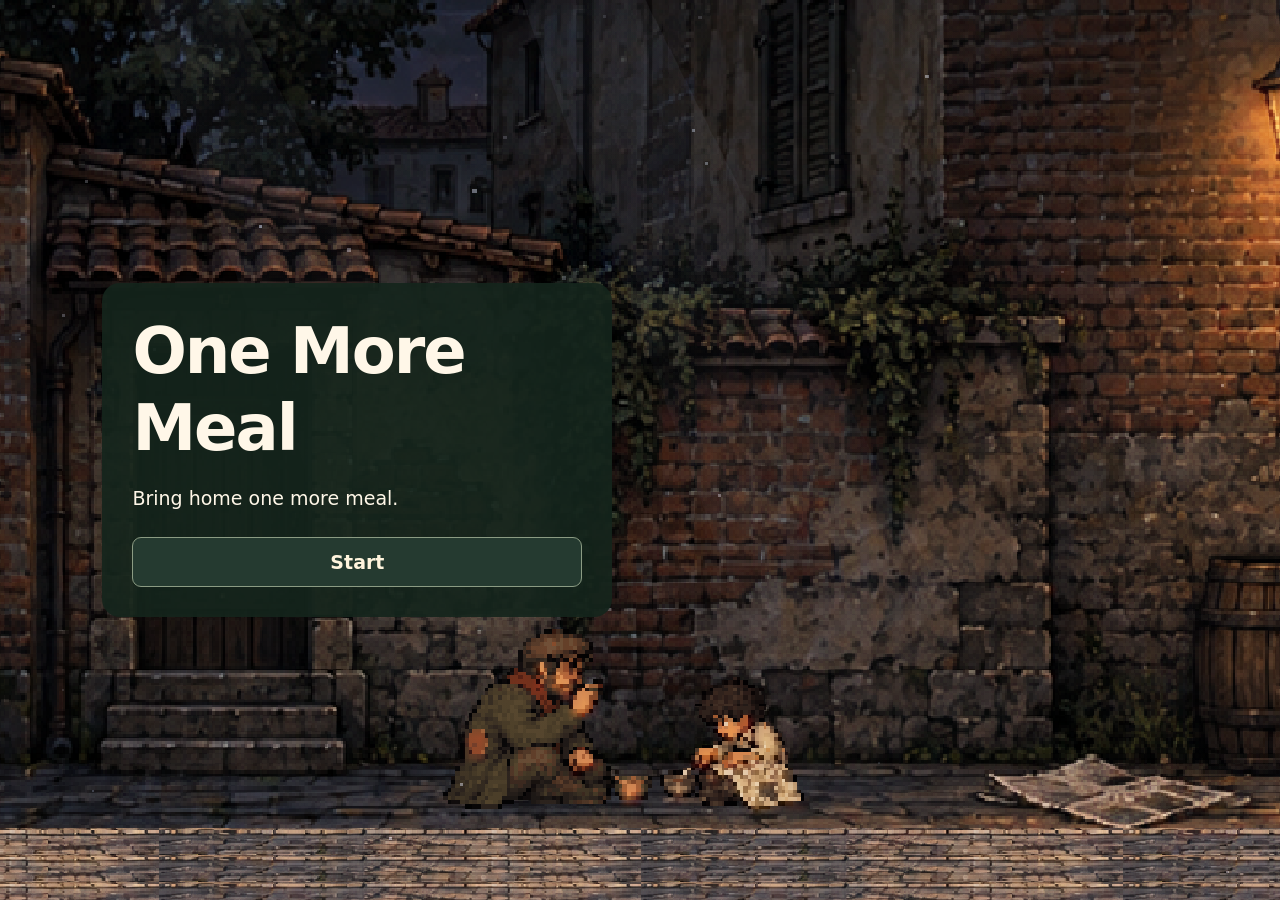
==== games/robberfather/index.html @ 1a1013fe "Remove obsolete code and harden repeated input with stress coverage" ====
<!doctype html>
<html lang="en">
<head>
 <meta charset="UTF-8"><meta name="viewport" content="width=device-width,initial-scale=1"><meta name="theme-color" content="#16201e"><meta name="description" content="A story of a pickpocket, a waiting son, and one more meal. A 2D survival game."><title>One More Meal</title>
 <link rel="icon" href="data:image/svg+xml,%3Csvg xmlns='http://www.w3.org/2000/svg' viewBox='0 0 64 64'%3E%3Crect width='64' height='64' rx='12' fill='%2316201e'/%3E%3Cpath d='M12 32h40v8L42 50H22L12 40Z' fill='%23d6b77a'/%3E%3Cpath d='M22 25v-9m10 9V12m10 13v-9' stroke='%23d6b77a' stroke-width='4'/%3E%3C/svg%3E">
 <link rel="stylesheet" href="game.css?v=stress-cleanup-v49">
</head>
<body>
  <section class="game-stage is-intro" id="stage" aria-label="One More Meal">
   <canvas id="game" width="1440" height="840" tabindex="0" aria-label="2D survival game"></canvas>
   <button id="pauseBtn" class="pause-button" aria-label="Pause">Ⅱ</button>
   <div id="hud" class="game-hud"><span id="dayNumber"></span><span id="healthNote" hidden></span></div>
   <div class="day-clock" id="dayClock"><span data-i18n="untilDusk"></span><strong id="timeLeft">02:30</strong></div>
   <div id="intro" class="intro"><div class="intro-content"><h1 data-i18n="title"></h1><p data-i18n="introOneLine"></p><button id="continueBtn" class="primary-button" hidden></button><button id="startBtn" class="primary-button" data-i18n="start"></button></div></div>
   <section id="prologue" class="prologue" aria-label="Opening scene" hidden><button id="prologueNext" class="prologue-copy"><span id="prologueText"></span><small data-i18n="clickNext"></small></button><button id="prologueSkip" class="prologue-skip" data-i18n="skipPrologue"></button></section>
   <button id="homePrompt" class="home-prompt" hidden><kbd data-control="home">M</kbd><div><strong id="homePromptTitle"></strong></div></button>
   <div id="chaseTag" class="chase-tag" hidden><strong data-i18n="chase"></strong></div>
   <section id="dayNotice" class="day-notice" role="status" aria-live="polite" hidden><strong id="dayNoticeTitle"></strong><p id="dayNoticeCopy"></p></section>
   <div id="toast" class="toast" role="status" aria-live="polite"></div>
   <div id="targetCard" class="target-card" hidden><div class="target-card-top"><kbd data-control="steal">E</kbd><div><div class="target-heading"><strong id="targetName"></strong><span id="targetLevel" class="difficulty-label"></span></div><small id="targetDetail"></small></div><b id="targetReward"></b></div><div class="suspicion-row"><span data-i18n="suspicion"></span><div><i id="suspicionBar"></i></div><span id="riskLabel"></span></div></div>
   <div id="fullPocketsNotice" class="full-pockets-notice" role="status" data-i18n="coinsFullNotice" hidden></div>
   <div id="coverGuide" class="cover-guide" role="status" hidden><strong data-i18n="practiceCoverTitle"></strong><span><kbd id="coverGuideKey"></kbd><span id="coverGuideAction"></span></span><b id="coverGuideArrow" aria-hidden="true">↓</b></div>
   <div id="shopGuide" class="cover-guide shop-guide" role="status" hidden><span><kbd id="shopGuideKey"></kbd><span id="shopGuideText"></span></span><b id="shopGuideArrow" aria-hidden="true">↓</b></div>
   <div id="tutorial" class="tutorial" role="status"><kbd class="tutorial-arrow" id="tutorialKey">↔</kbd><p id="tutorialText"></p></div>
   <div id="tutorialSkip" class="tutorial-skip" role="progressbar" aria-label="Hold to skip tutorial" aria-valuemin="0" aria-valuemax="100" aria-valuenow="0" hidden><span><kbd data-control="skipTutorial">T</kbd> <span data-i18n="tutorialSkipHint"></span></span><div><i id="tutorialSkipBar"></i></div></div>
   <div class="bottom-hud" id="resourceHud">
    <div class="hud-group"><span data-i18n="coinTitle"></span><div class="hud-slots" id="coinSlots" role="group"></div></div>
    <div class="hud-group"><span id="mealTarget"></span><div class="hud-slots" id="foodSlots" role="group"></div></div>
    <div class="hud-group"><span data-i18n="chances"></span><div class="hud-slots" id="attemptSlots" role="group"></div></div>
   </div>
   <div class="discard-note" id="discardNote" hidden><span data-i18n="holdDiscard"></span><div><i id="discardBar"></i></div></div>
   <div class="stamina" id="staminaWrap" hidden><span id="staminaLabel"></span><div><i id="staminaBar"></i></div></div>
   <div id="cinema" class="cinema" hidden><div class="cinema-top"><span id="cinemaDay"></span><small data-i18n="nightKicker"></small></div><div class="cinema-copy"><h2 id="nightTitle"></h2><p id="mealCopy"></p><button id="nextDayBtn" class="primary-button"><span id="nextDayText"></span><b>→</b></button></div><div class="night-summary"><span><span data-i18n="nightEarned"></span> <b id="nightEarned"></b></span><span><span data-i18n="nightSpent"></span> <b id="nightSpent"></b></span></div></div>
   <button id="binGuide" class="cover-guide bin-guide" hidden><span><kbd data-control="hide">F</kbd> <span data-i18n="inspectBinAction"></span></span><b id="binGuideArrow" aria-hidden="true">↓</b></button>
   <div id="binCard" class="bin-card" hidden><span class="eyebrow" data-i18n="binTitle"></span><p id="binContents"></p><div><button id="binTake" data-i18n="takeFood"></button><button id="binLeave" data-i18n="leaveFood"></button></div></div>
   <div id="hidePrompt" class="hide-prompt" hidden></div>
   <div id="doorPrompt" class="hide-prompt door-prompt" hidden></div><div id="shopPrompt" class="hide-prompt door-prompt shop-prompt" hidden></div>
   <div id="pickpocket" class="pickpocket" hidden><div class="pick-top"><strong data-pick-title></strong><p data-pick-hint></p></div><canvas width="640" height="400"></canvas><div class="pick-bottom"><div class="pick-track"><i data-pick-bar></i></div></div></div>
   <div id="shell" class="pickpocket shell" hidden><div class="pick-top"><strong data-i18n="shellTitle"></strong><small data-i18n="shellHint"></small></div><canvas width="640" height="360"></canvas><div class="pick-bottom"><span data-shell-note></span><small class="shell-net" data-shell-net></small><button class="primary-button shell-bet" data-shell-bet><span data-i18n="shellBet"></span></button><button id="shellExit" class="shell-exit"><kbd data-control="steal">E</kbd> <span data-i18n="shellExit"></span></button><small data-shell-exit-note data-i18n="shellForfeit" hidden></small></div></div>
   <section id="dialogue" class="dialogue" role="dialog" aria-labelledby="sonSpeaker" hidden><div class="dialogue-top"><span id="sonSpeaker" data-i18n="son"></span><small id="dialogueCount"></small></div><p id="sonLine"></p><div class="dialogue-bottom"><button id="dialogueNext" class="primary-button"><span></span><b>→</b></button></div></section>
   <div id="endingOverlay" class="ending-overlay" hidden><div class="cinema-top"><span data-i18n="endingLabel"></span></div><div class="ending-copy"><h2 id="endingTitle"></h2><p id="endingCaption"></p><button id="endingSkip" class="ending-skip" data-i18n="skipEnding"></button><button id="endingRestart" class="primary-button" disabled><span data-i18n="overAction"></span><b>→</b></button></div></div>
   <div id="fade" class="fade"></div>
<div class="modal-backdrop" id="modal" hidden><section class="modal" role="dialog" aria-modal="true" aria-labelledby="modalTitle" tabindex="-1">
<button id="closeModal" class="modal-close" aria-label="Back">←</button><h2 id="modalTitle"></h2><div id="modalBody"></div>
<div id="preferences" hidden><button id="soundBtn" data-i18n="toggleSound"></button></div>
<button id="modalAction" class="primary-button"><span></span></button><button id="modalCancel" class="modal-cancel" data-i18n="cancel" hidden></button><div id="pauseChoices" hidden><button id="volumeTab" data-i18n="volume"></button><button id="controlsTab" data-i18n="controlsTitle"></button><button id="helpBtn" data-i18n="guide"></button><button id="restartBtn" data-i18n="restartStory"></button></div>
<aside id="pauseTools" class="pause-tools" hidden><button id="saveBtn" class="primary-button" data-i18n="save"></button><select id="localeSelect" aria-label="Language"><option value="en">EN</option><option value="ko">한국어</option></select><button id="fullscreenBtn" data-i18n="fullscreen"></button></aside>
</section></div>
</section>
<script type="module" src="app.js?v=stress-cleanup-v49"></script>
</body></html>
---- games/robberfather/game.css ----
:root{font-family:'Noto Sans KR',system-ui,sans-serif;color:#fff7e8;background:#17231f;font-synthesis:none;--gold:#edc786;--panel:#1b2b26f5}
*{box-sizing:border-box}
html,body{width:100%;height:100%;margin:0;overflow:hidden;overscroll-behavior:none}
button,select,input{font:inherit;color:inherit}
button{cursor:pointer;border:0}
button:focus-visible,select:focus-visible,input:focus-visible,canvas:focus-visible{outline:3px solid #ffdc94;outline-offset:3px}
[hidden]{display:none!important}
svg{fill:none;stroke:currentColor;stroke-width:1.8;stroke-linecap:round;stroke-linejoin:round}
.game-stage{position:fixed;inset:0;width:100vw;height:100dvh;isolation:isolate;overflow:hidden;background:#17231f}
#game{display:block;width:100%;height:100%;object-fit:fill;image-rendering:pixelated;outline:none}
.pause-button{position:absolute;right:20px;top:18px;z-index:10;width:44px;height:44px;border-radius:12px;background:var(--panel);font-size:25px;color:#fff3da}
.primary-button,button{border-radius:9px}
.primary-button{background:var(--gold);color:#26352d;padding:13px 20px;font-weight:700;min-height:46px}
.primary-button:hover{background:#ffe1a6}
.primary-button:disabled{opacity:.5}
.intro{position:absolute;inset:0;z-index:6;display:flex;align-items:center;padding-left:8%}
.intro-content{padding:30px;border-radius:18px;background:#14251ce8;max-width:510px}
.intro h1{font:800 clamp(40px,5vw,68px)/1.2 system-ui,sans-serif;margin:0 0 20px;letter-spacing:-2px}
.intro p{font-size:19px;margin:0 0 28px}
.intro button{display:block;width:100%;margin-top:12px;font-size:19px}
.intro button:last-child:not(:first-of-type){background:#253a30;color:#fff4dd;border:1px solid #8b9b83}
.prologue{position:absolute;inset:0;z-index:8;cursor:pointer;user-select:none}
.prologue-copy{position:absolute;left:7%;top:24%;max-width:460px;margin:0;padding:26px;border-radius:16px;background:#14251cf2;color:#fff8e7;font-size:clamp(22px,2.3vw,30px);line-height:1.8;word-break:keep-all;white-space:pre-line;animation:prologue-in .8s ease-out;text-align:left}
.prologue-copy small{display:block;font-size:16px;color:#efd099;margin-top:16px}
.prologue-skip{position:absolute;right:24px;top:24px;pointer-events:auto;padding:13px 20px;border-radius:10px;background:#21382ff2;color:#fff0cc;border:1px solid #9ca890;font-size:18px}
.is-prologue #hud,.is-prologue #resourceHud,.is-prologue #dayClock,.is-prologue #pauseBtn{display:none}
@keyframes prologue-in{from{opacity:0;transform:translateY(10px)}to{opacity:1;transform:none}}
@media(prefers-reduced-motion:reduce){.prologue-copy{animation:none}}
.game-hud{position:absolute;left:20px;top:20px;z-index:3;display:flex;gap:12px;align-items:center;pointer-events:none}
.game-hud>span{background:var(--panel);padding:8px 13px;border-radius:10px;font-size:20px;font-weight:700}
#healthNote{font-size:20px;color:#ffd5a0}
.day-notice{position:absolute;left:50%;top:43%;transform:translate(-50%,-50%);z-index:7;width:max-content;max-width:min(92%,850px);padding:26px 36px;border-radius:16px;background:#14251cf5;border:1px solid #d8ab6a;color:#fff7e8;text-align:center;pointer-events:none;box-shadow:0 8px 30px #0005;animation:day-notice-in .35s ease-out}
.day-notice strong{display:block;font-size:clamp(27px,3vw,38px);line-height:1.4;color:#ffdcaa}
.day-notice p{font-size:clamp(19px,2vw,25px);line-height:1.65;margin:12px 0 0;white-space:pre-line;word-break:keep-all}
@keyframes day-notice-in{from{opacity:0}to{opacity:1}}
@media(prefers-reduced-motion:reduce){.day-notice{animation:none}}
.day-clock{position:absolute;top:18px;left:50%;transform:translateX(-50%);z-index:3;display:flex;gap:12px;align-items:center;padding:9px 16px;border-radius:12px;background:var(--panel);pointer-events:none}
.day-clock>span{font-size:17px}
.day-clock strong{font-size:25px;font-variant-numeric:tabular-nums}
.day-clock.urgent{color:#ffb497}
.bottom-hud{position:absolute;bottom:18px;left:20px;z-index:4;display:flex;gap:28px;background:var(--panel);padding:13px 18px;border-radius:14px;pointer-events:none}
.hud-group>span{display:block;font-size:16px;margin-bottom:7px;font-weight:700}
.hud-highlight .food-slot{animation:hud-border 1s ease-in-out infinite}
.hud-highlight .chance.used{opacity:1;animation:lost-chance 1s ease-in-out infinite}
@keyframes hud-border{0%,100%{border-color:#bfa56d;box-shadow:0 0 0 1px #dcb57a44}50%{border-color:#fff6c0;box-shadow:0 0 0 3px #ffe29e,0 0 17px #ffe29e88}}
@keyframes lost-chance{0%,100%{border-color:#c46243;box-shadow:0 0 0 1px #e8855b66}50%{border-color:#ffd0a1;box-shadow:0 0 0 3px #ffb273,0 0 18px #ef774aaa}}
@media(prefers-reduced-motion:reduce){.hud-highlight .food-slot,.hud-highlight .chance.used{animation:none;border-color:#fff1b0;box-shadow:0 0 0 3px #efb86c}}
.hud-slots{display:flex;gap:7px;align-items:center}
.food-slot,.chance{display:grid;place-items:center;width:30px;height:32px;border:1px solid #b2b6a35c;border-radius:6px;color:#b0baaa;background:#17251f}
.food-slot svg{width:25px;height:25px;opacity:.55}
.food-slot.coin,.food-slot.fresh{color:#ffdf9b;border-color:#ffe0a4;background:#74562955}
.food-slot.coin svg,.food-slot.fresh svg,.food-slot.rotten svg{opacity:1}
.food-slot.rotten{color:#b8de92;border-color:#b8de92;background:#486a3655}
.food-slot.reserve{width:22px;height:25px}
.food-slot.reserve svg{width:19px}
.food-slot.reserve:nth-child(4){margin-left:8px}
.chance{font-size:23px}
.chance.available{color:#ffdc98;border-color:#dbc896}
.chance.used{color:#a88b80;opacity:.45}
.home-prompt{position:absolute;right:20px;bottom:22px;z-index:5;background:#f3d599;color:#22352a;display:flex;align-items:center;gap:10px;padding:13px 20px;min-height:52px}
.home-prompt strong{font-size:18px}
.home-prompt kbd{font:700 19px system-ui}

.chase-tag{position:absolute;top:80px;left:50%;transform:translateX(-50%);z-index:5;color:#fff0e5;background:#713c30ef;padding:10px 20px;border-radius:10px}
.chase-tag strong{font-size:18px}
.toast{position:absolute;top:86px;left:50%;transform:translate(-50%,-5px);max-width:70%;z-index:12;background:var(--panel);border-radius:12px;padding:10px 18px;font-size:17px;line-height:1.5;opacity:0;pointer-events:none}
.toast.visible{opacity:1;transform:translate(-50%,0)}
.toast.danger{color:#ffc2a6}
.target-card{position:absolute;left:50%;top:21%;transform:translateX(-50%);z-index:4;border-radius:12px;background:var(--panel);padding:12px 16px;min-width:290px}
.target-card-top{display:flex;gap:12px;align-items:center}
.target-card kbd{font-size:22px;color:var(--gold)}
.target-card strong,.target-card small{display:block}
.target-card small{margin-top:4px;font-size:16px}
.target-card b{margin-left:auto}
.suspicion-row{display:flex;align-items:center;gap:9px;margin-top:8px;font-size:14px}
.suspicion-row>div{flex:1;height:6px;background:#4e2720;border-radius:3px}
.suspicion-row i{display:block;height:100%;background:#ef6b55}
.tutorial{position:absolute;left:50%;top:145px;transform:translateX(-50%);z-index:5;display:flex;align-items:center;gap:14px;max-width:75%;padding:13px 20px;border-radius:12px;background:var(--panel)}
.tutorial p{font-size:18px;line-height:1.5;margin:0}
.tutorial.purchase,.hide-prompt.shop-prompt{background:linear-gradient(90deg,#695b34 var(--hold-progress,0%),var(--panel) var(--hold-progress,0%))}
.tutorial kbd{font-size:23px;color:var(--gold);white-space:nowrap}
.stamina{position:absolute;top:79%;left:38%;transform:translateX(-50%);display:flex;align-items:center;gap:9px;z-index:4;background:var(--panel);padding:7px 11px;border-radius:8px;font-size:14px}
.stamina>div{width:78px;height:4px;background:#69745c}
.stamina i{display:block;height:100%;background:var(--gold)}
.stamina.exhausted i{background:#e49a79}
.hide-prompt,.bin-card{position:absolute;left:50%;bottom:22px;transform:translateX(-50%);z-index:5;background:var(--panel);border-radius:10px;padding:11px 18px;font-size:17px}
#hidePrompt,#doorPrompt,#shopPrompt{left:auto;right:20px;transform:none}
.game-stage:has(#homePrompt:not([hidden])) :is(#hidePrompt,#doorPrompt,#shopPrompt){bottom:90px}
.hide-prompt.unsafe{color:#ffb297}
.bin-card{bottom:auto;top:30%;max-width:400px;border:1px solid #b2a37c}.bin-card button{background:#425c47;color:#fff1d0;border:1px solid #a3ac8c;padding:9px 12px;border-radius:7px;font:inherit}.bin-card button:disabled{opacity:.45}
.bin-card p{line-height:1.6}
.bin-card>div{display:flex;gap:24px;color:#e3c989}
.discard-note{position:absolute;right:20px;bottom:158px;background:var(--panel);padding:8px 12px;border-radius:10px;font-size:14px;z-index:4}
.discard-note>div{height:3px;background:#718d6044}
.discard-note i{display:block;height:100%;background:#b5d78f}
.pickpocket{position:absolute;left:50%;top:50%;transform:translate(-50%,-50%);width:min(640px,calc(100vw - 40px));z-index:7;border-radius:14px;padding:12px;background:#192b25;border:1px solid #dac796;box-shadow:0 12px 40px #0006}
.pick-top strong{display:block;font-size:20px;line-height:28px;white-space:nowrap;overflow:hidden;text-overflow:ellipsis}
.pick-top p{font-size:17px;line-height:25px;height:50px;margin:6px 0 10px;color:#faeac8}
.pick-top p.bad{color:#ffb095}
.pickpocket canvas{display:block;width:100%;height:auto;aspect-ratio:640/400;touch-action:none;cursor:grab;border-radius:6px;image-rendering:pixelated}
.pick-bottom{margin-top:9px}
.pick-track{height:5px;border-radius:4px;background:#5c715055;overflow:hidden}
.pick-track i{height:100%;display:block;background:var(--gold)}
.shell canvas{aspect-ratio:640/360}
.shell .pick-top small{display:block;line-height:1.5;margin:7px 0}
.shell .pick-bottom{display:flex;flex-wrap:wrap;gap:10px;align-items:center;font-size:16px}
.shell-bet{margin-left:auto}
.shell-net{opacity:.8}
.dialogue{position:absolute;z-index:7;left:var(--speaker-x,27%);bottom:calc(100% - var(--speaker-y,65%) + 24px);transform:translateX(-35px);width:min(430px,70vw);padding:19px 22px;border-radius:15px;background:#22372ef8;border:1px solid #aeb59788}
.dialogue:after{content:'';position:absolute;top:100%;left:25px;width:20px;height:20px;background:#22372e;border-right:1px solid #aeb59788;border-bottom:1px solid #aeb59788;transform:translateY(-10px) rotate(45deg)}
.dialogue-top{display:flex;justify-content:space-between;font-size:15px;color:#efcd8e}
.dialogue>p{word-break:keep-all;font-size:21px;line-height:1.6;margin:13px 0 18px;min-height:34px}
.dialogue-bottom{display:flex;justify-content:flex-end}
.dialogue button{min-width:100px;font-size:17px}
.cinema,.ending-overlay{position:absolute;inset:0;z-index:6;pointer-events:none}
.cinema-top{display:flex;justify-content:space-between;padding:20px 28px;background:#16231ff2;font-size:18px}
.cinema-top small{font-size:14px}
.cinema-copy,.ending-copy{position:absolute;left:7%;top:24%;max-width:390px;padding:20px;background:#182a23ed;border-radius:15px}
.cinema h2,.ending-copy h2{font-size:29px;line-height:1.4;margin:0 0 15px}
.cinema p,.ending-copy p{font-size:18px;line-height:1.8;margin:0 0 20px}
.cinema button,.ending-copy button{pointer-events:auto;font-size:17px}
.night-summary{position:absolute;left:7%;bottom:8%;display:flex;gap:24px;padding:12px;background:var(--panel);border-radius:10px}
.ending-skip{padding:10px;background:transparent;color:var(--gold);margin-bottom:12px}
.fade{position:absolute;inset:0;z-index:25;opacity:0;pointer-events:none;background:#17251f;transition:opacity .65s}
.fade.active{opacity:1}
.modal-backdrop{position:fixed;inset:0;z-index:40;background:#10201988;display:grid;place-items:center}
.modal{width:min(660px,calc(100vw - 40px));max-height:calc(100dvh - 40px);overflow:auto;background:#22362e;border:1px solid #8a9a83;border-radius:18px;padding:24px;position:relative}
.modal h2{margin:0 40px 20px 0;font-size:25px}
.modal p,.modal li{font-size:17px;line-height:1.65}
.modal ul{padding-left:23px;margin:0 0 18px}
.modal li{margin:6px 0}
.modal button:not(.modal-close){min-height:42px;font-size:17px}
.modal-close{position:absolute;right:16px;top:14px;background:none;font-size:25px}
.modal>.primary-button{width:100%;margin-top:18px}
.pause-menu .modal{width:min(560px,calc(100vw - 40px));padding:22px;display:grid;grid-template-columns:1fr 1fr;gap:0 22px}
.pause-menu #modalBody{display:none}
.pause-menu .primary-button{margin:0}
.pause-menu #modalAction{grid-column:1;grid-row:1}
.pause-menu #pauseChoices{grid-column:1;grid-row:2;display:grid;gap:10px;margin-top:10px}
.pause-menu #pauseChoices button{width:100%;background:#344d3e;color:#fff4de;padding:11px;font-size:19px}
.pause-tools{grid-column:2;grid-row:1 / span 2;display:flex;flex-direction:column;gap:12px;border-left:1px solid #71866a66;padding-left:22px}
.pause-tools>button,.pause-tools>select{width:100%;min-height:46px;border-radius:8px}
.pause-tools #saveBtn{font-size:19px}
.pause-tools #fullscreenBtn{background:#344d3e;color:#fff4de}
.binding-grid{display:grid;grid-template-columns:1fr 1fr;gap:10px 20px}
.binding-grid label{display:flex;gap:12px;align-items:center;justify-content:space-between;font-size:16px}
.binding-grid button,#modalBody>button{background:#38513f;color:#fff3dc;border:1px solid #7f9278;padding:7px 12px}
.binding-note{font-size:14px!important;margin:12px 0}
.volume-setting{display:flex;flex-wrap:wrap;justify-content:space-between;gap:16px;font-size:19px}
.volume-setting input{width:100%;accent-color:#f1c77d}
select,#soundBtn{background:#36503f;color:#fff4df;padding:8px 12px;border-radius:7px;border:1px solid #8b9a80}
#soundBtn{margin-top:12px}
.modal table{width:100%;border-collapse:collapse;font-size:16px}
.modal th,.modal td{text-align:left;padding:9px 12px;border-bottom:1px solid #71866a66}
.modal th{color:#f2d090}
.is-intro .game-hud,.is-intro .bottom-hud,.is-intro .day-clock,.is-intro .pause-button,.is-morning .game-hud,.is-morning .bottom-hud,.is-morning .day-clock,.is-night .game-hud,.is-night .bottom-hud,.is-night .day-clock,.is-ending .game-hud,.is-ending .bottom-hud,.is-ending .day-clock{display:none}
.is-stealing .target-card{display:none}
.full-pockets-notice{position:absolute;left:50%;bottom:125px;transform:translateX(-50%);z-index:5;max-width:75%;padding:14px 20px;border-radius:12px;background:var(--panel);color:#ffdf99;font-size:18px;text-align:center}
.is-arrest .ending-copy{left:24px;top:90px;padding:16px;max-width:370px}
.is-arrest .ending-copy h2{font-size:26px;margin-bottom:10px}
.is-arrest .ending-copy p{font-size:18px;line-height:1.55;margin-bottom:12px}
@media(max-height:650px){.pickpocket{width:min(550px,80vw)}
.pick-top p{font-size:16px;line-height:22px;height:44px}
.bottom-hud{bottom:10px;padding:9px 12px}
.hide-prompt{bottom:105px}
.modal{padding:18px}
.modal p,.modal li{font-size:15px;line-height:1.5}
}
@media(max-width:700px){.bottom-hud{gap:14px;left:10px}
.hud-slots{gap:4px}
.food-slot,.chance{width:24px;height:28px}
.hud-group>span{font-size:14px}
.game-hud{left:10px}
.day-clock{left:auto;right:70px;transform:none}
.binding-grid{grid-template-columns:1fr}
.home-prompt{right:10px;bottom:105px}
.game-stage:has(#homePrompt:not([hidden])) :is(#hidePrompt,#doorPrompt,#shopPrompt){bottom:173px}
.discard-note{bottom:231px}
.dialogue{width:65vw}
.cinema-copy,.ending-copy{max-width:80%;top:20%}
}

.cover-guide{position:absolute;z-index:6;transform:translate(-50%,-100%);padding:12px 16px;border:2px solid #ffdc94;border-radius:12px;background:#192c23f5;color:#fff0ca;text-align:center;pointer-events:none;box-shadow:0 0 18px #e5be6555;white-space:nowrap}
.cover-guide>strong{display:block;font-size:19px;margin-bottom:6px}
.cover-guide>span{display:flex;gap:9px;align-items:center;font-size:18px}
.cover-guide kbd{padding:3px 10px;background:#edc786;color:#17251f;border-radius:5px;font-size:25px;font-weight:800}
.cover-guide>b{position:absolute;left:50%;top:100%;transform:translateX(-50%);font-size:36px;line-height:1.1;color:#ffe3a3;text-shadow:0 2px 5px #000;animation:cover-arrow .8s ease-in-out infinite alternate}
.cover-guide.ready{border-width:3px;box-shadow:0 0 25px #ffe3a399}
.cover-guide.ready kbd{animation:hud-border .8s ease-in-out infinite}
@keyframes cover-arrow{to{margin-top:7px}}
@media(prefers-reduced-motion:reduce){.cover-guide>b,.cover-guide.ready kbd{animation:none}}
.pause-menu #pauseChoices #restartBtn{margin-top:8px;background:#493d33;color:#ffd4ba}
.modal-cancel{display:block;width:100%;margin-top:10px;padding:11px 20px;background:#344d3e;color:#fff4de}


.shop-guide{padding:10px 15px}
.target-heading{display:flex;align-items:center;gap:10px;margin-bottom:3px}
.target-heading strong{font-size:20px}
.difficulty-label{font-size:14px;font-weight:700;white-space:nowrap;border-radius:5px;padding:3px 7px;background:#314d3a;color:#bde8b3}
.difficulty-label[data-level=normal]{background:#58492b;color:#ffdc91}
.difficulty-label[data-level=hard]{background:#69382e;color:#ffd0b4}
#targetReward{font-size:20px;white-space:nowrap}

.bin-guide{pointer-events:auto;font:700 19px system-ui;cursor:pointer;max-width:300px}.bin-guide kbd{font:700 22px system-ui;color:#ffe4a1}.bin-guide b{display:block;font-size:28px;line-height:1.1}

.bin-guide.learned{border:1px solid #82917c;box-shadow:none;background:#1c302be8;color:#e2e6d6}.bin-guide.learned kbd{background:transparent;color:#e2e6d6;animation:none}.bin-guide.learned>b{animation:none;color:#c5cbbb;text-shadow:none}

.volume-setting+.volume-setting{margin-top:20px}.shell-exit{background:#2e4438;color:#f3dfad;border:1px solid #9ca584;border-radius:8px;padding:11px 15px;font:700 17px system-ui;white-space:nowrap}.shell-exit kbd{font:inherit}.shell [data-shell-exit-note]{flex-basis:100%;font-size:14px;color:#e6c7a1}

.tutorial-skip{position:absolute;right:20px;top:80px;z-index:11;padding:10px 14px;background:var(--panel);border:1px solid #a39c76;border-radius:10px;font-size:15px;color:#ffe2a0;pointer-events:none}.tutorial-skip kbd{font:700 18px system-ui;margin-right:5px}.tutorial-skip>div{height:3px;background:#7e896055;margin-top:7px;border-radius:2px;overflow:hidden}.tutorial-skip i{display:block;height:100%;width:0;background:#f5d594}

/* Tutorial resource pointers share the existing highlight state. */
.hud-group{position:relative}
.hud-group.hud-highlight::before{content:'↓';position:absolute;left:50%;top:-49px;transform:translateX(-50%);font:900 38px/1 system-ui,sans-serif;color:#ffe09b;text-shadow:0 2px 3px #102019,0 0 12px #102019;background:#172d25;border:2px solid #ffe09b;border-radius:10px;padding:1px 9px 5px;animation:hud-pointer 1s ease-in-out infinite}
@keyframes hud-pointer{0%,100%{transform:translate(-50%,-4px)}50%{transform:translate(-50%,2px)}}
@media(prefers-reduced-motion:reduce){.hud-group.hud-highlight::before{animation:none}}
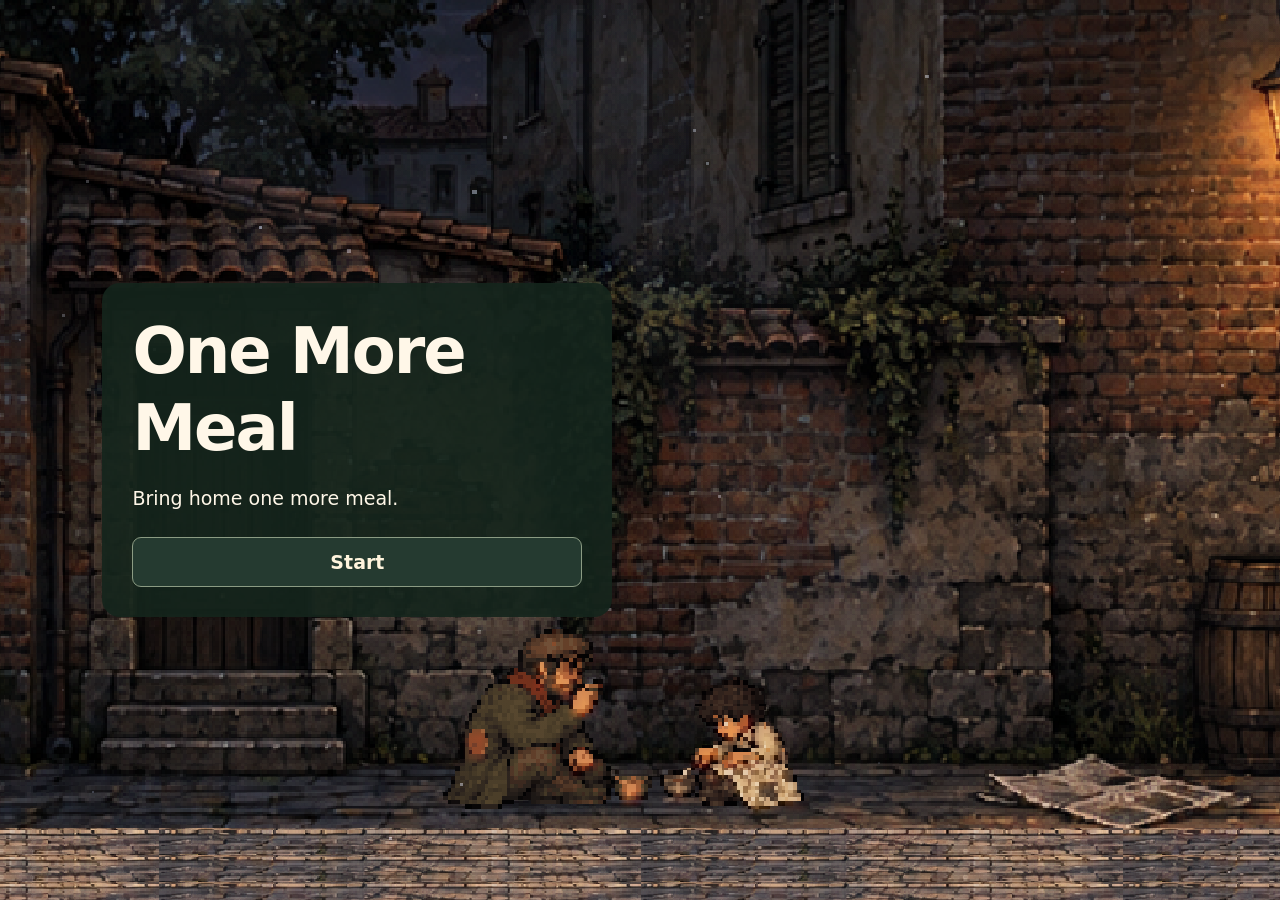
==== commit 613f62bd: "Use permanent game entry URL and explain remembered-face entry bans" ====
--- a/games/robberfather/index.html
+++ b/games/robberfather/index.html
@@ -1,9 +1,17 @@
 <!doctype html>
 <html lang="en">
 <head>
+ <script id="canonical-entry">
+ // Old public ?v= links always enter the current game at its permanent URL.
+ if(location.protocol==='http:'||location.protocol==='https:'){
+  const entry=new URL(location.href);
+  if(entry.searchParams.has('v')){entry.searchParams.delete('v');location.replace(entry.href);}
+ }
+ </script>
+ <link rel="canonical" href="https://kim0612meow.github.io/rdother/games/robberfather/">
  <meta charset="UTF-8"><meta name="viewport" content="width=device-width,initial-scale=1"><meta name="theme-color" content="#16201e"><meta name="description" content="A story of a pickpocket, a waiting son, and one more meal. A 2D survival game."><title>One More Meal</title>
  <link rel="icon" href="data:image/svg+xml,%3Csvg xmlns='http://www.w3.org/2000/svg' viewBox='0 0 64 64'%3E%3Crect width='64' height='64' rx='12' fill='%2316201e'/%3E%3Cpath d='M12 32h40v8L42 50H22L12 40Z' fill='%23d6b77a'/%3E%3Cpath d='M22 25v-9m10 9V12m10 13v-9' stroke='%23d6b77a' stroke-width='4'/%3E%3C/svg%3E">
- <link rel="stylesheet" href="game.css?v=stress-cleanup-v49">
+ <link rel="stylesheet" href="game.css?v=permanent-entry-v50">
 </head>
 <body>
   <section class="game-stage is-intro" id="stage" aria-label="One More Meal">
@@ -47,5 +55,5 @@
 <aside id="pauseTools" class="pause-tools" hidden><button id="saveBtn" class="primary-button" data-i18n="save"></button><select id="localeSelect" aria-label="Language"><option value="en">EN</option><option value="ko">한국어</option></select><button id="fullscreenBtn" data-i18n="fullscreen"></button></aside>
 </section></div>
 </section>
-<script type="module" src="app.js?v=stress-cleanup-v49"></script>
+<script type="module" src="app.js?v=permanent-entry-v50"></script>
 </body></html>
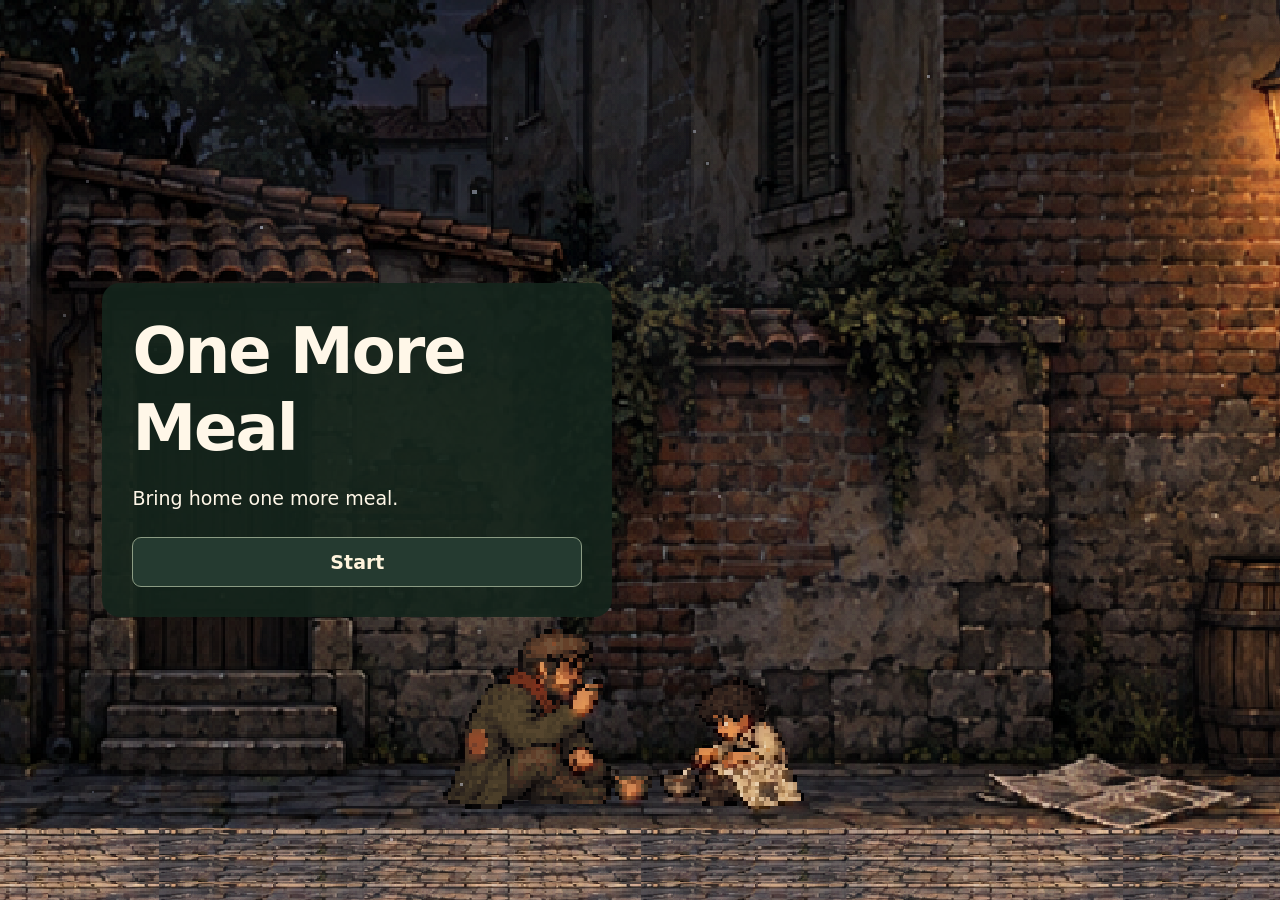
==== commit 924303bc: "Prepare release menu with mandatory credits and no UI editor" ====
--- a/games/robberfather/index.html
+++ b/games/robberfather/index.html
@@ -11,7 +11,7 @@
  <link rel="canonical" href="https://kim0612meow.github.io/rdother/games/robberfather/">
  <meta charset="UTF-8"><meta name="viewport" content="width=device-width,initial-scale=1"><meta name="theme-color" content="#16201e"><meta name="description" content="A story of a pickpocket, a waiting son, and one more meal. A 2D survival game."><title>One More Meal</title>
  <link rel="icon" href="data:image/svg+xml,%3Csvg xmlns='http://www.w3.org/2000/svg' viewBox='0 0 64 64'%3E%3Crect width='64' height='64' rx='12' fill='%2316201e'/%3E%3Cpath d='M12 32h40v8L42 50H22L12 40Z' fill='%23d6b77a'/%3E%3Cpath d='M22 25v-9m10 9V12m10 13v-9' stroke='%23d6b77a' stroke-width='4'/%3E%3C/svg%3E">
- <link rel="stylesheet" href="game.css?v=permanent-entry-v50">
+ <link rel="stylesheet" href="game.css?v=release-menu-v51">
 </head>
 <body>
   <section class="game-stage is-intro" id="stage" aria-label="One More Meal">
@@ -55,5 +55,5 @@
 <aside id="pauseTools" class="pause-tools" hidden><button id="saveBtn" class="primary-button" data-i18n="save"></button><select id="localeSelect" aria-label="Language"><option value="en">EN</option><option value="ko">한국어</option></select><button id="fullscreenBtn" data-i18n="fullscreen"></button></aside>
 </section></div>
 </section>
-<script type="module" src="app.js?v=permanent-entry-v50"></script>
+<script type="module" src="app.js?v=release-menu-v51"></script>
 </body></html>
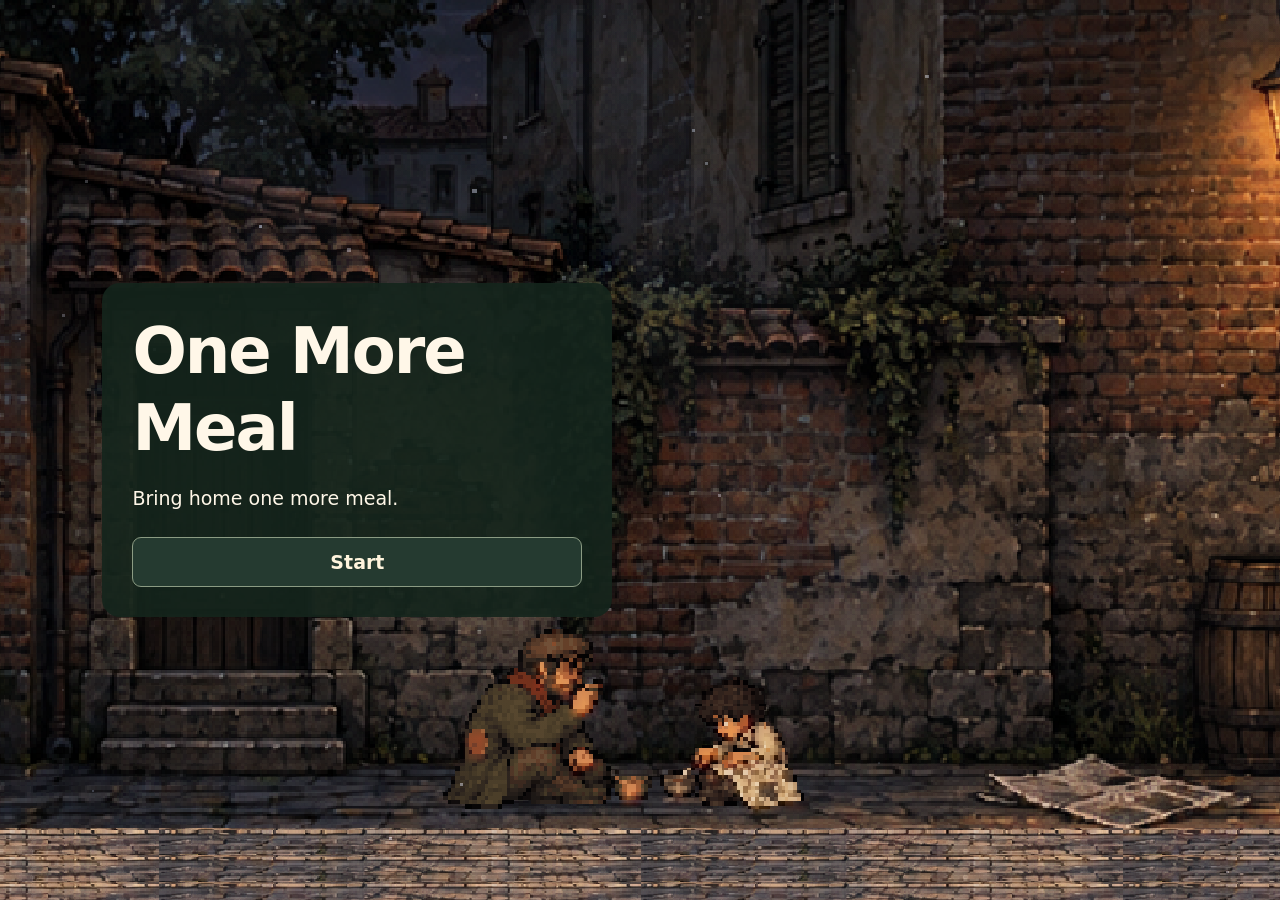
==== commit 42eba86d: "Lower robbery fight foreground without changing child ending framing" ====
--- a/games/robberfather/index.html
+++ b/games/robberfather/index.html
@@ -11,7 +11,7 @@
  <link rel="canonical" href="https://kim0612meow.github.io/rdother/games/robberfather/">
  <meta charset="UTF-8"><meta name="viewport" content="width=device-width,initial-scale=1"><meta name="theme-color" content="#16201e"><meta name="description" content="A story of a pickpocket, a waiting son, and one more meal. A 2D survival game."><title>One More Meal</title>
  <link rel="icon" href="data:image/svg+xml,%3Csvg xmlns='http://www.w3.org/2000/svg' viewBox='0 0 64 64'%3E%3Crect width='64' height='64' rx='12' fill='%2316201e'/%3E%3Cpath d='M12 32h40v8L42 50H22L12 40Z' fill='%23d6b77a'/%3E%3Cpath d='M22 25v-9m10 9V12m10 13v-9' stroke='%23d6b77a' stroke-width='4'/%3E%3C/svg%3E">
- <link rel="stylesheet" href="game.css?v=release-menu-v51">
+ <link rel="stylesheet" href="game.css?v=robbery-floor-v52">
 </head>
 <body>
   <section class="game-stage is-intro" id="stage" aria-label="One More Meal">
@@ -55,5 +55,5 @@
 <aside id="pauseTools" class="pause-tools" hidden><button id="saveBtn" class="primary-button" data-i18n="save"></button><select id="localeSelect" aria-label="Language"><option value="en">EN</option><option value="ko">한국어</option></select><button id="fullscreenBtn" data-i18n="fullscreen"></button></aside>
 </section></div>
 </section>
-<script type="module" src="app.js?v=release-menu-v51"></script>
+<script type="module" src="app.js?v=robbery-floor-v52"></script>
 </body></html>
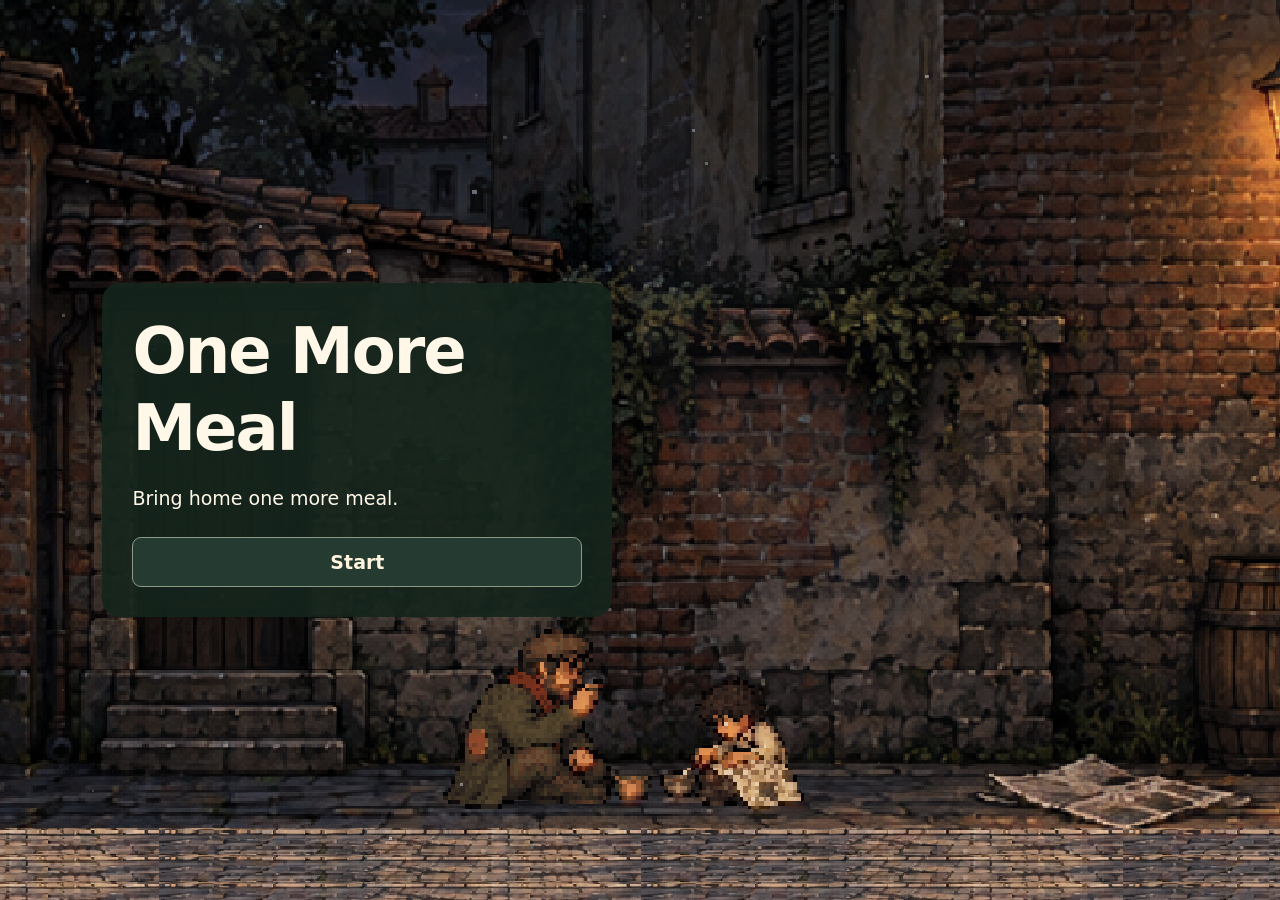
==== commit 71aa2689: "Remove legacy loading art and simplify civilian and wealthy mouse paths" ====
--- a/games/robberfather/index.html
+++ b/games/robberfather/index.html
@@ -11,10 +11,10 @@
  <link rel="canonical" href="https://kim0612meow.github.io/rdother/games/robberfather/">
  <meta charset="UTF-8"><meta name="viewport" content="width=device-width,initial-scale=1"><meta name="theme-color" content="#16201e"><meta name="description" content="A story of a pickpocket, a waiting son, and one more meal. A 2D survival game."><title>One More Meal</title>
  <link rel="icon" href="data:image/svg+xml,%3Csvg xmlns='http://www.w3.org/2000/svg' viewBox='0 0 64 64'%3E%3Crect width='64' height='64' rx='12' fill='%2316201e'/%3E%3Cpath d='M12 32h40v8L42 50H22L12 40Z' fill='%23d6b77a'/%3E%3Cpath d='M22 25v-9m10 9V12m10 13v-9' stroke='%23d6b77a' stroke-width='4'/%3E%3C/svg%3E">
- <link rel="stylesheet" href="game.css?v=robbery-floor-v52">
+ <link rel="stylesheet" href="game.css?v=straight-pockets-v54">
 </head>
 <body>
-  <section class="game-stage is-intro" id="stage" aria-label="One More Meal">
+  <section class="game-stage is-intro is-loading" aria-busy="true" id="stage" aria-label="One More Meal">
    <canvas id="game" width="1440" height="840" tabindex="0" aria-label="2D survival game"></canvas>
    <button id="pauseBtn" class="pause-button" aria-label="Pause">Ⅱ</button>
    <div id="hud" class="game-hud"><span id="dayNumber"></span><span id="healthNote" hidden></span></div>
@@ -55,5 +55,5 @@
 <aside id="pauseTools" class="pause-tools" hidden><button id="saveBtn" class="primary-button" data-i18n="save"></button><select id="localeSelect" aria-label="Language"><option value="en">EN</option><option value="ko">한국어</option></select><button id="fullscreenBtn" data-i18n="fullscreen"></button></aside>
 </section></div>
 </section>
-<script type="module" src="app.js?v=robbery-floor-v52"></script>
+<script type="module" src="app.js?v=straight-pockets-v54"></script>
 </body></html>
--- a/games/robberfather/game.css
+++ b/games/robberfather/game.css
@@ -215,3 +215,6 @@
 .hud-group.hud-highlight::before{content:'↓';position:absolute;left:50%;top:-49px;transform:translateX(-50%);font:900 38px/1 system-ui,sans-serif;color:#ffe09b;text-shadow:0 2px 3px #102019,0 0 12px #102019;background:#172d25;border:2px solid #ffe09b;border-radius:10px;padding:1px 9px 5px;animation:hud-pointer 1s ease-in-out infinite}
 @keyframes hud-pointer{0%,100%{transform:translate(-50%,-4px)}50%{transform:translate(-50%,2px)}}
 @media(prefers-reduced-motion:reduce){.hud-group.hud-highlight::before{animation:none}}
+
+/* Never expose old/partial art beneath the title while images decode. */
+.game-stage.is-loading>:not(#game){visibility:hidden!important;pointer-events:none!important}
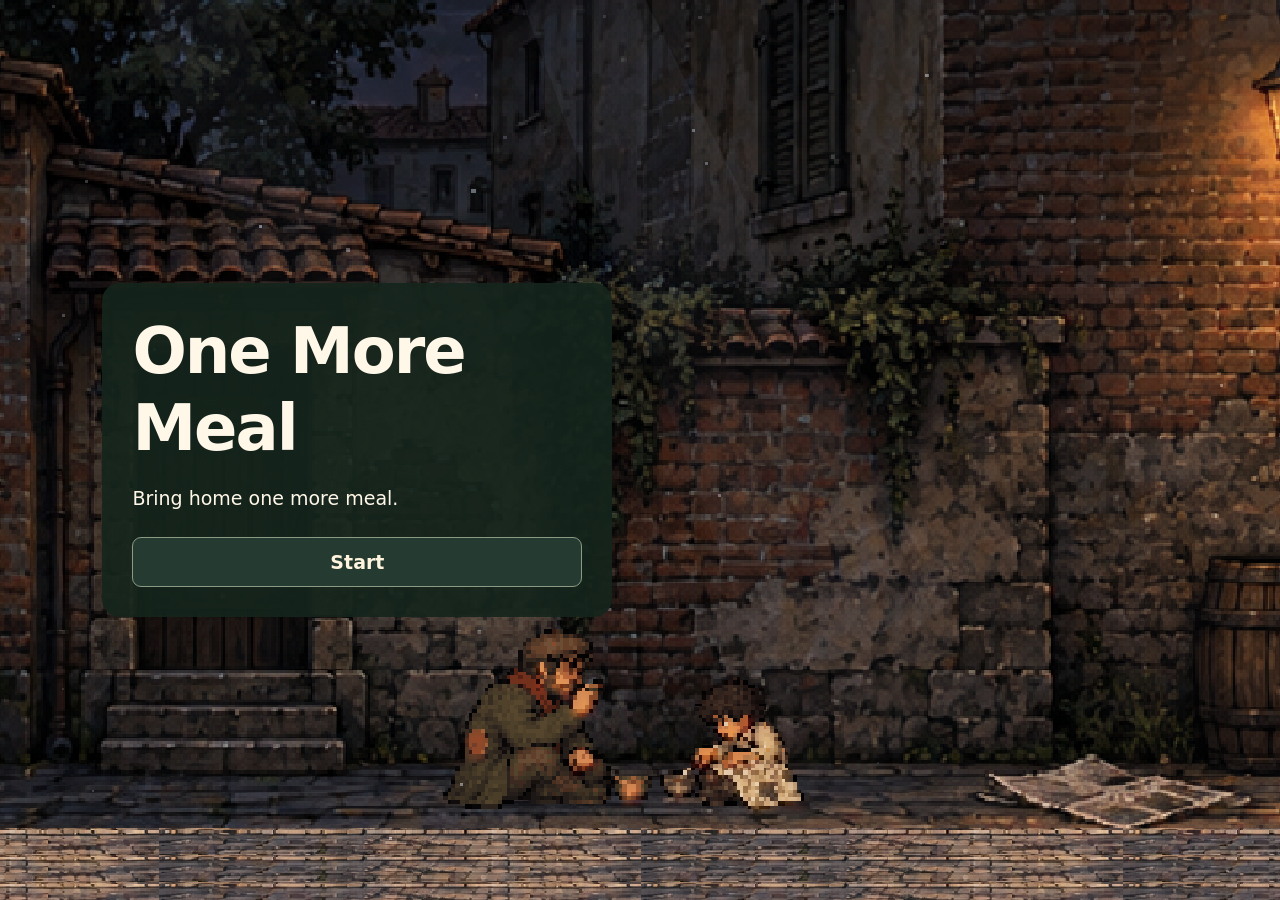
==== commit 37d23052: "Add contextual home and emptied-pocket prompts and disable empty bins" ====
--- a/games/robberfather/index.html
+++ b/games/robberfather/index.html
@@ -11,7 +11,7 @@
  <link rel="canonical" href="https://kim0612meow.github.io/rdother/games/robberfather/">
  <meta charset="UTF-8"><meta name="viewport" content="width=device-width,initial-scale=1"><meta name="theme-color" content="#16201e"><meta name="description" content="A story of a pickpocket, a waiting son, and one more meal. A 2D survival game."><title>One More Meal</title>
  <link rel="icon" href="data:image/svg+xml,%3Csvg xmlns='http://www.w3.org/2000/svg' viewBox='0 0 64 64'%3E%3Crect width='64' height='64' rx='12' fill='%2316201e'/%3E%3Cpath d='M12 32h40v8L42 50H22L12 40Z' fill='%23d6b77a'/%3E%3Cpath d='M22 25v-9m10 9V12m10 13v-9' stroke='%23d6b77a' stroke-width='4'/%3E%3C/svg%3E">
- <link rel="stylesheet" href="game.css?v=straight-pockets-v54">
+ <link rel="stylesheet" href="game.css?v=empty-bins-v56">
 </head>
 <body>
   <section class="game-stage is-intro is-loading" aria-busy="true" id="stage" aria-label="One More Meal">
@@ -21,6 +21,7 @@
    <div class="day-clock" id="dayClock"><span data-i18n="untilDusk"></span><strong id="timeLeft">02:30</strong></div>
    <div id="intro" class="intro"><div class="intro-content"><h1 data-i18n="title"></h1><p data-i18n="introOneLine"></p><button id="continueBtn" class="primary-button" hidden></button><button id="startBtn" class="primary-button" data-i18n="start"></button></div></div>
    <section id="prologue" class="prologue" aria-label="Opening scene" hidden><button id="prologueNext" class="prologue-copy"><span id="prologueText"></span><small data-i18n="clickNext"></small></button><button id="prologueSkip" class="prologue-skip" data-i18n="skipPrologue"></button></section>
+   <button id="sonHomePrompt" class="son-home-prompt" hidden><kbd data-control="home">M</kbd> <span data-i18n="homeBySon"></span></button>
    <button id="homePrompt" class="home-prompt" hidden><kbd data-control="home">M</kbd><div><strong id="homePromptTitle"></strong></div></button>
    <div id="chaseTag" class="chase-tag" hidden><strong data-i18n="chase"></strong></div>
    <section id="dayNotice" class="day-notice" role="status" aria-live="polite" hidden><strong id="dayNoticeTitle"></strong><p id="dayNoticeCopy"></p></section>
@@ -55,5 +56,5 @@
 <aside id="pauseTools" class="pause-tools" hidden><button id="saveBtn" class="primary-button" data-i18n="save"></button><select id="localeSelect" aria-label="Language"><option value="en">EN</option><option value="ko">한국어</option></select><button id="fullscreenBtn" data-i18n="fullscreen"></button></aside>
 </section></div>
 </section>
-<script type="module" src="app.js?v=straight-pockets-v54"></script>
+<script type="module" src="app.js?v=empty-bins-v56"></script>
 </body></html>
--- a/games/robberfather/game.css
+++ b/games/robberfather/game.css
@@ -218,3 +218,5 @@
 
 /* Never expose old/partial art beneath the title while images decode. */
 .game-stage.is-loading>:not(#game){visibility:hidden!important;pointer-events:none!important}
+
+.son-home-prompt{position:absolute;z-index:5;transform:translate(-50%,-100%);padding:10px 14px;border-radius:10px;border:1px solid #f0d18e;background:#1b2b26f5;color:#ffe0a3;font-size:18px;white-space:nowrap}.son-home-prompt kbd{margin-right:6px}.son-home-prompt::after{content:"";position:absolute;left:calc(50% - 6px);bottom:-7px;border-left:6px solid transparent;border-right:6px solid transparent;border-top:7px solid #f0d18e}
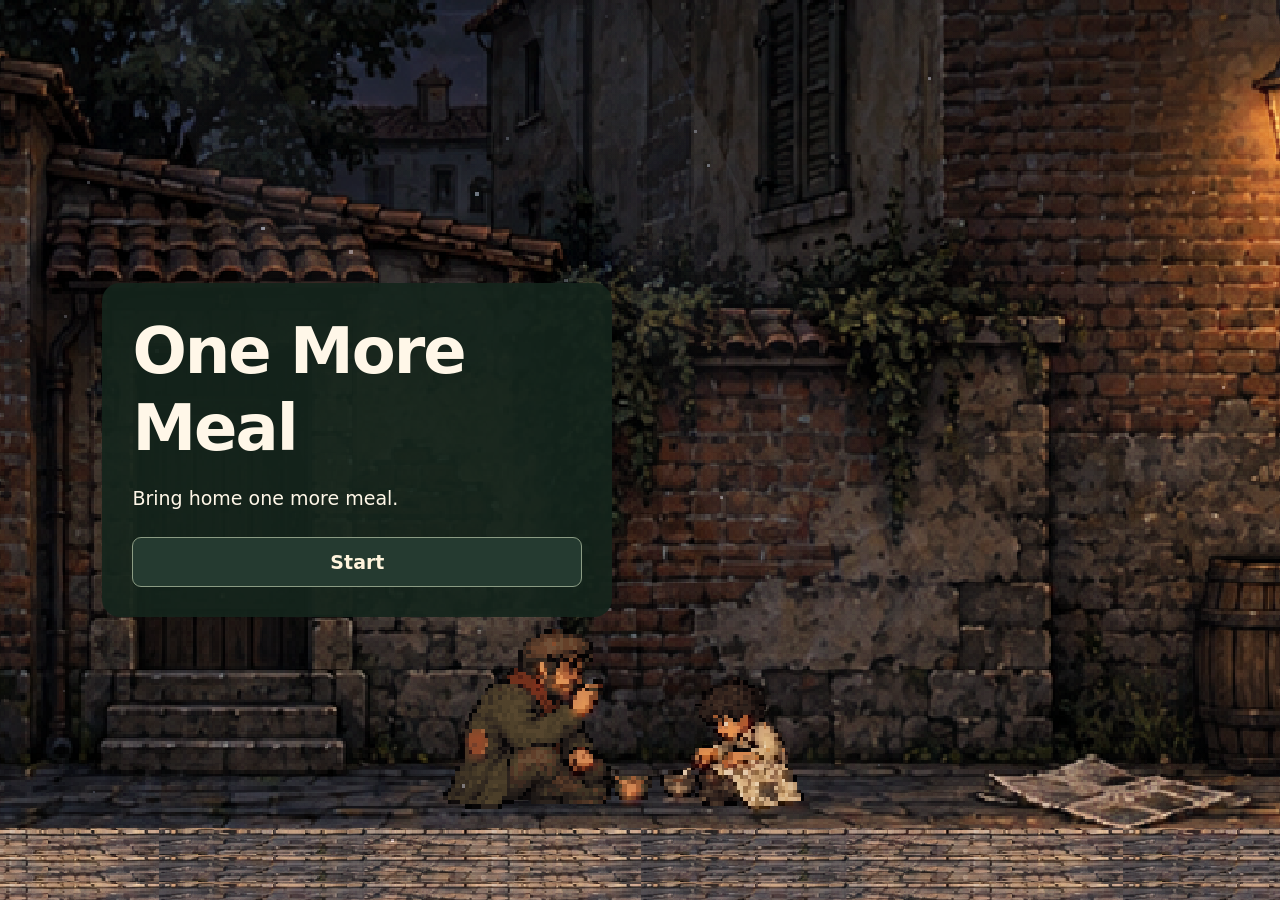
==== commit 966d11b6: "Restore current-sprite child walk in arrest ending and cover all ending frames" ====
--- a/games/robberfather/index.html
+++ b/games/robberfather/index.html
@@ -11,7 +11,7 @@
  <link rel="canonical" href="https://kim0612meow.github.io/rdother/games/robberfather/">
  <meta charset="UTF-8"><meta name="viewport" content="width=device-width,initial-scale=1"><meta name="theme-color" content="#16201e"><meta name="description" content="A story of a pickpocket, a waiting son, and one more meal. A 2D survival game."><title>One More Meal</title>
  <link rel="icon" href="data:image/svg+xml,%3Csvg xmlns='http://www.w3.org/2000/svg' viewBox='0 0 64 64'%3E%3Crect width='64' height='64' rx='12' fill='%2316201e'/%3E%3Cpath d='M12 32h40v8L42 50H22L12 40Z' fill='%23d6b77a'/%3E%3Cpath d='M22 25v-9m10 9V12m10 13v-9' stroke='%23d6b77a' stroke-width='4'/%3E%3C/svg%3E">
- <link rel="stylesheet" href="game.css?v=empty-bins-v56">
+ <link rel="stylesheet" href="game.css?v=arrest-fix-v57">
 </head>
 <body>
   <section class="game-stage is-intro is-loading" aria-busy="true" id="stage" aria-label="One More Meal">
@@ -56,5 +56,5 @@
 <aside id="pauseTools" class="pause-tools" hidden><button id="saveBtn" class="primary-button" data-i18n="save"></button><select id="localeSelect" aria-label="Language"><option value="en">EN</option><option value="ko">한국어</option></select><button id="fullscreenBtn" data-i18n="fullscreen"></button></aside>
 </section></div>
 </section>
-<script type="module" src="app.js?v=empty-bins-v56"></script>
+<script type="module" src="app.js?v=arrest-fix-v57"></script>
 </body></html>
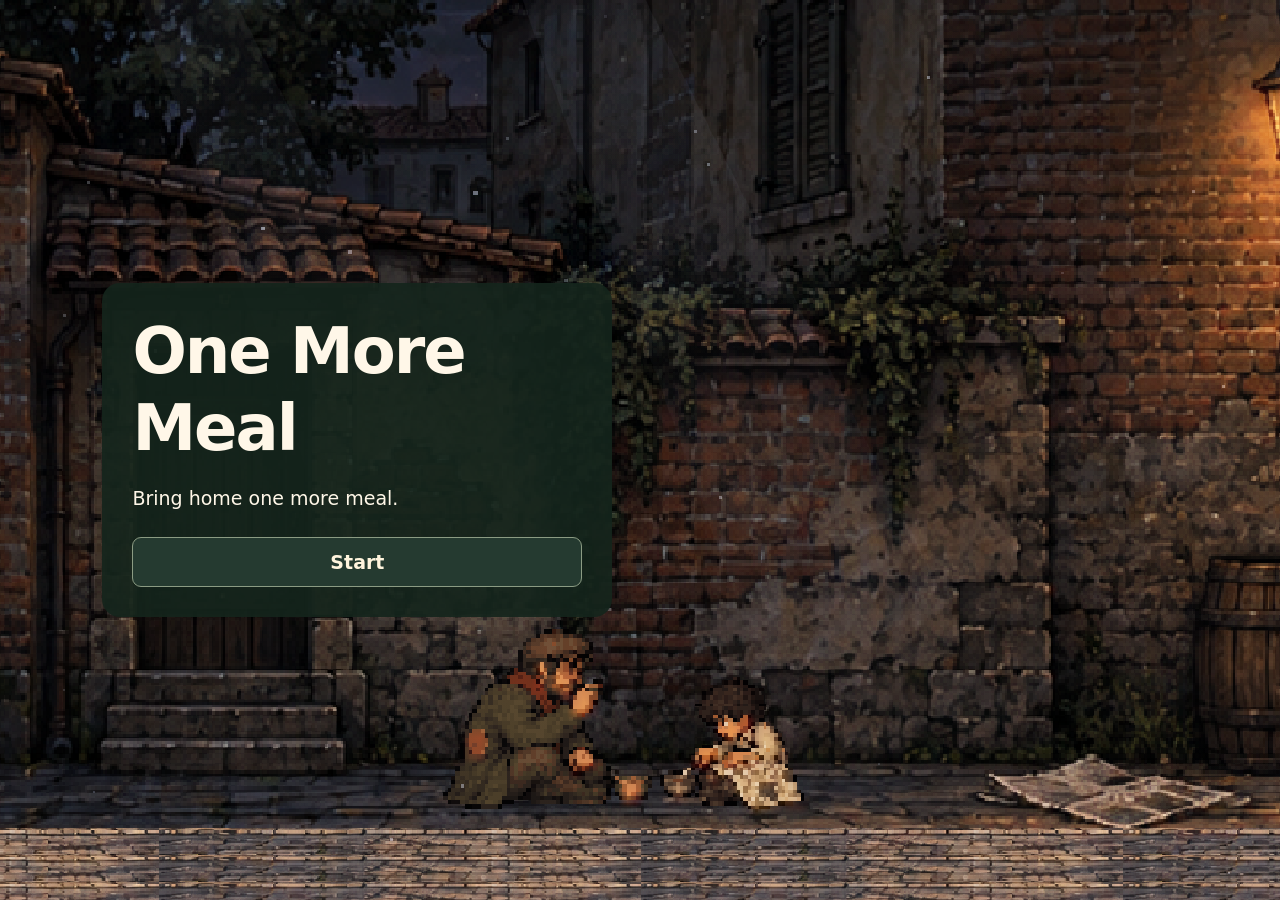
==== commit 8535d81c: "Remember opening completion and show unseen prologue on pristine Continue saves" ====
--- a/games/robberfather/index.html
+++ b/games/robberfather/index.html
@@ -11,7 +11,7 @@
  <link rel="canonical" href="https://kim0612meow.github.io/rdother/games/robberfather/">
  <meta charset="UTF-8"><meta name="viewport" content="width=device-width,initial-scale=1"><meta name="theme-color" content="#16201e"><meta name="description" content="A story of a pickpocket, a waiting son, and one more meal. A 2D survival game."><title>One More Meal</title>
  <link rel="icon" href="data:image/svg+xml,%3Csvg xmlns='http://www.w3.org/2000/svg' viewBox='0 0 64 64'%3E%3Crect width='64' height='64' rx='12' fill='%2316201e'/%3E%3Cpath d='M12 32h40v8L42 50H22L12 40Z' fill='%23d6b77a'/%3E%3Cpath d='M22 25v-9m10 9V12m10 13v-9' stroke='%23d6b77a' stroke-width='4'/%3E%3C/svg%3E">
- <link rel="stylesheet" href="game.css?v=arrest-fix-v57">
+ <link rel="stylesheet" href="game.css?v=first-opening-v58">
 </head>
 <body>
   <section class="game-stage is-intro is-loading" aria-busy="true" id="stage" aria-label="One More Meal">
@@ -56,5 +56,5 @@
 <aside id="pauseTools" class="pause-tools" hidden><button id="saveBtn" class="primary-button" data-i18n="save"></button><select id="localeSelect" aria-label="Language"><option value="en">EN</option><option value="ko">한국어</option></select><button id="fullscreenBtn" data-i18n="fullscreen"></button></aside>
 </section></div>
 </section>
-<script type="module" src="app.js?v=arrest-fix-v57"></script>
+<script type="module" src="app.js?v=first-opening-v58"></script>
 </body></html>
